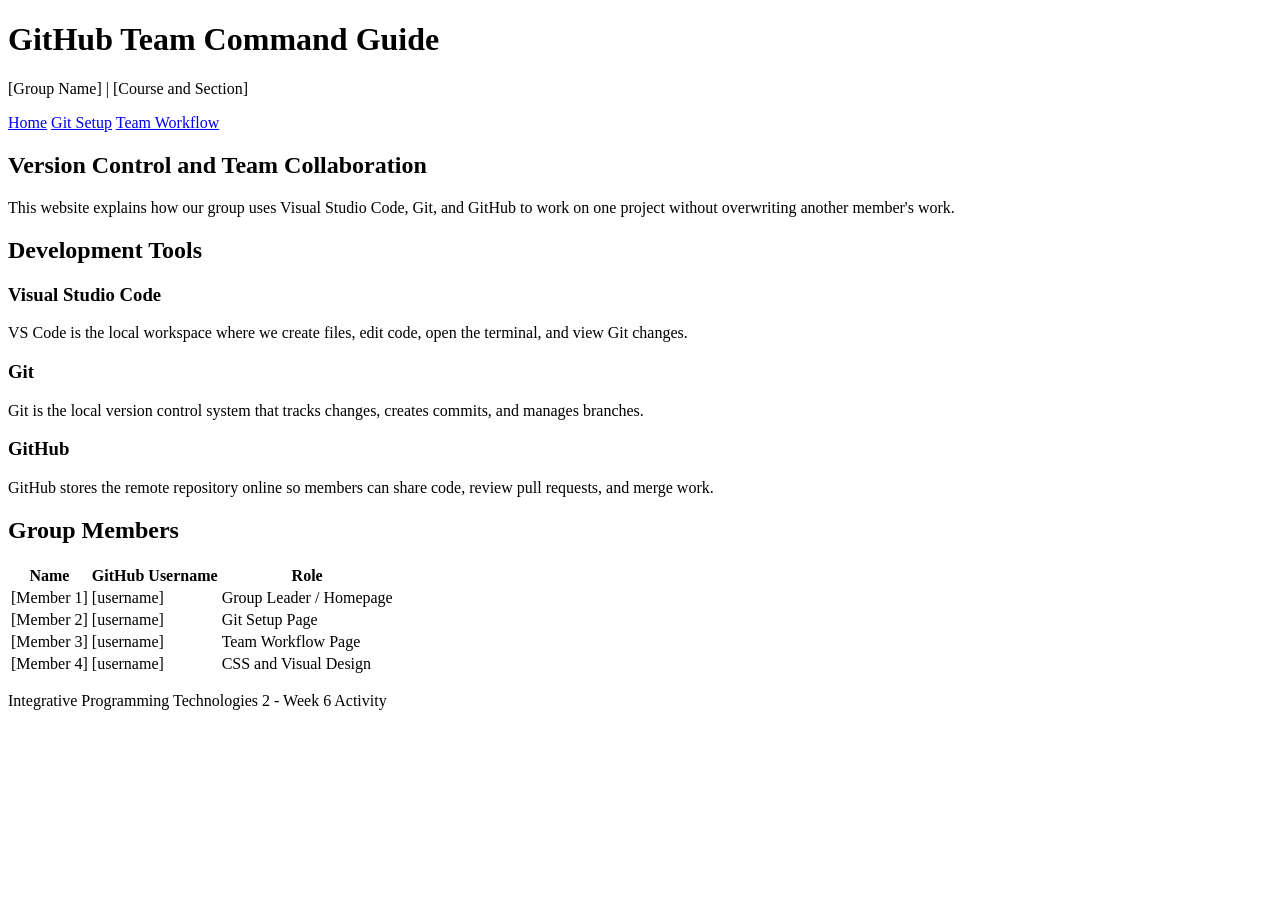
==== Group 6/index.html @ 87258f10 "Add files via upload" ====
<!DOCTYPE html>
<html lang="en">
<head>
    <meta charset="UTF-8">
    <meta name="viewport" content="width=device-width, initial-scale=1.0">
    <title>GitHub Team Command Guide</title>
    <link rel="stylesheet" href="css/style.css">
</head>
<body>
    <header>
        <div class="container">
            <h1>GitHub Team Command Guide</h1>
            <p>[Group Name] | [Course and Section]</p>
            <nav>
                <a href="index.html">Home</a>
                <a href="setup.html">Git Setup</a>
                <a href="workflow.html">Team Workflow</a>
            </nav>
        </div>
    </header>
    <main class="container">
        <section class="hero">
            <h2>Version Control and Team Collaboration</h2>
            <p>This website explains how our group uses Visual Studio Code, 
               Git, and GitHub to work on one project without overwriting 
               another member's work.</p>
        </section>
        <section>
            <h2>Development Tools</h2>
            <div class="card-grid">
                <article class="card">
                    <h3>Visual Studio Code</h3>
                    <p>VS Code is the local workspace where we create files, 
                       edit code, open the terminal, and view Git changes.</p>
                </article>
                <article class="card">
                    <h3>Git</h3>
                    <p>Git is the local version control system that tracks 
                       changes, creates commits, and manages branches.</p>
                </article>
                <article class="card">
                    <h3>GitHub</h3>
                    <p>GitHub stores the remote repository online so members 
                       can share code, review pull requests, and merge work.</p>
                </article>
            </div>
        </section>
        <section>
            <h2>Group Members</h2>
            <div class="table-wrap">
                <table>
                    <thead>
                        <tr><th>Name</th><th>GitHub Username</th><th>Role</th></tr>
                    </thead>
                    <tbody>
                        <tr><td>[Member 1]</td><td>[username]</td><td>Group Leader / Homepage</td></tr>
                        <tr><td>[Member 2]</td><td>[username]</td><td>Git Setup Page</td></tr>
                        <tr><td>[Member 3]</td><td>[username]</td><td>Team Workflow Page</td></tr>
                        <tr><td>[Member 4]</td><td>[username]</td><td>CSS and Visual Design</td></tr>
                    </tbody>
                </table>
            </div>
        </section>
    </main>
    <footer><p>Integrative Programming Technologies 2 - Week 6 Activity</p></footer>
</body>
</html>
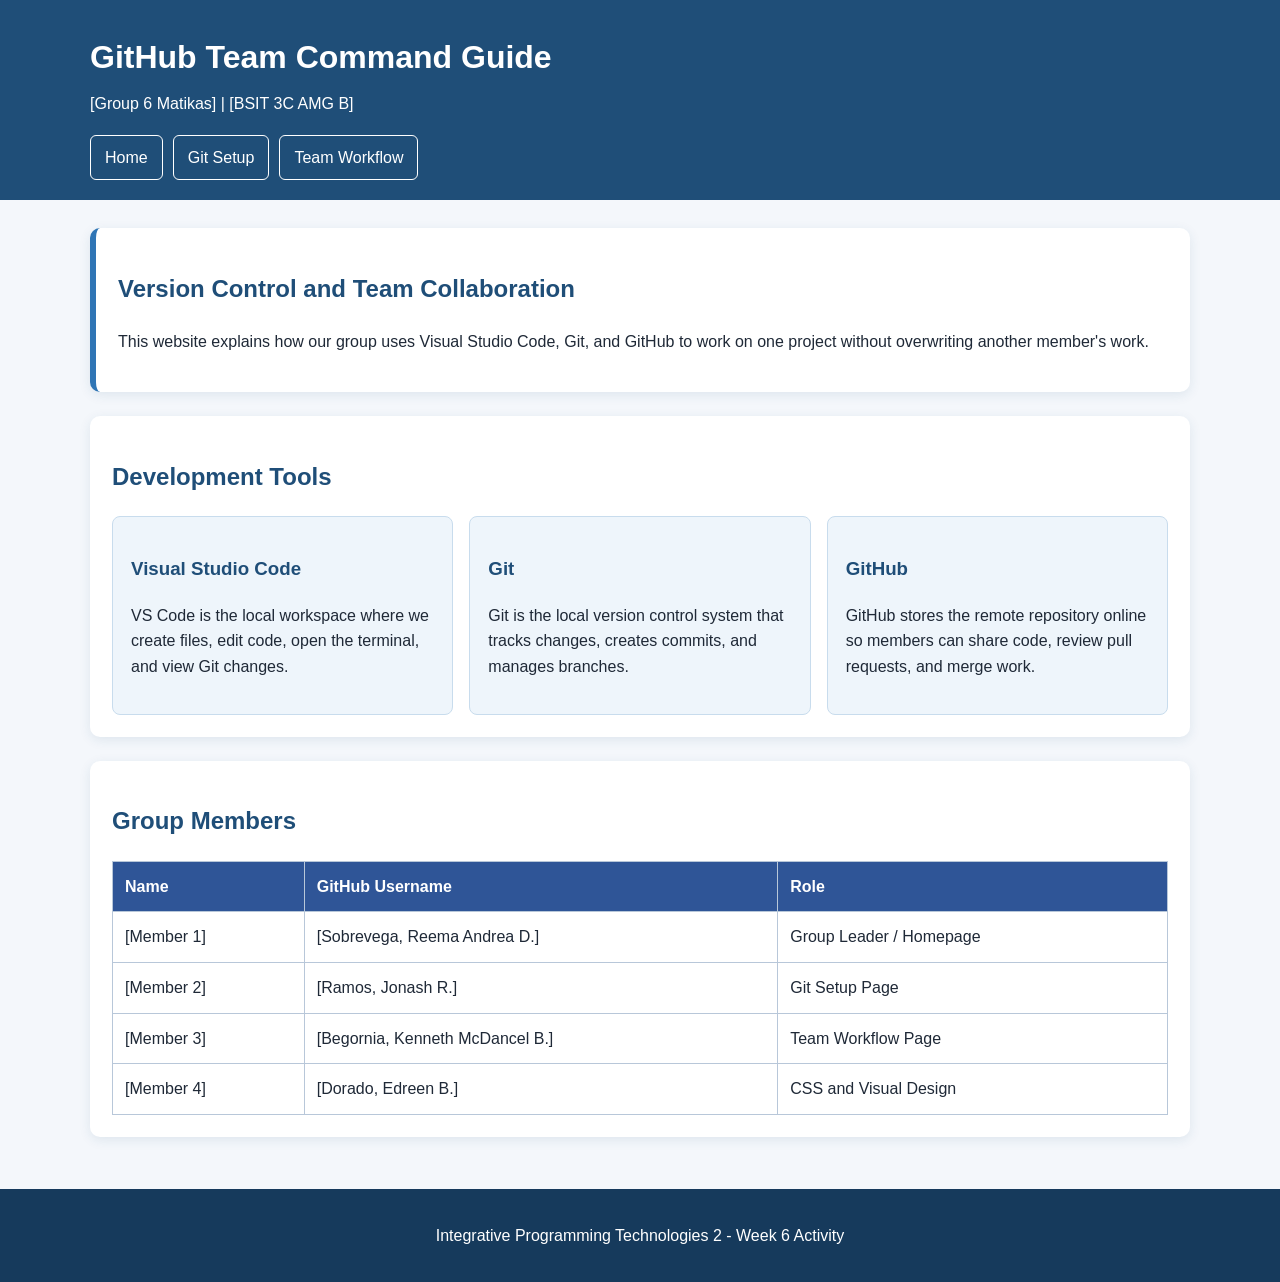
==== commit 7f602d19: "Add assigned changes" ====
--- a/Group 6/index.html
+++ b/Group 6/index.html
@@ -10,7 +10,7 @@
     <header>
         <div class="container">
             <h1>GitHub Team Command Guide</h1>
-            <p>[Group Name] | [Course and Section]</p>
+            <p>[Group 6 Matikas] | [BSIT 3C AMG B]</p>
             <nav>
                 <a href="index.html">Home</a>
                 <a href="setup.html">Git Setup</a>
@@ -53,10 +53,10 @@
                         <tr><th>Name</th><th>GitHub Username</th><th>Role</th></tr>
                     </thead>
                     <tbody>
-                        <tr><td>[Member 1]</td><td>[username]</td><td>Group Leader / Homepage</td></tr>
-                        <tr><td>[Member 2]</td><td>[username]</td><td>Git Setup Page</td></tr>
-                        <tr><td>[Member 3]</td><td>[username]</td><td>Team Workflow Page</td></tr>
-                        <tr><td>[Member 4]</td><td>[username]</td><td>CSS and Visual Design</td></tr>
+                        <tr><td>[Member 1]</td><td>[Sobrevega, Reema Andrea D.]</td><td>Group Leader / Homepage</td></tr>
+                        <tr><td>[Member 2]</td><td>[Ramos, Jonash R.]</td><td>Git Setup Page</td></tr>
+                        <tr><td>[Member 3]</td><td>[Begornia, Kenneth McDancel B.]</td><td>Team Workflow Page</td></tr>
+                        <tr><td>[Member 4]</td><td>[Dorado, Edreen B.]</td><td>CSS and Visual Design</td></tr>
                     </tbody>
                 </table>
             </div>
--- a/Group 6/css/style.css
+++ b/Group 6/css/style.css
@@ -0,0 +1,119 @@
+* {
+    box-sizing: border-box;
+}
+body {
+    margin: 0;
+    font-family: Arial, Helvetica, sans-serif;
+    line-height: 1.6;
+    color: #1f2937;
+    background: #f4f7fb;
+}
+.container {
+    width: min(1100px, 92%);
+    margin: 0 auto;
+}
+header {
+    padding: 32px 0 20px;
+    color: #ffffff;
+    background: #1f4e78;
+}
+header h1,
+header p {
+    margin: 0 0 8px;
+}
+nav {
+    display: flex;
+    flex-wrap: wrap;
+    gap: 10px;
+    margin-top: 18px;
+}
+nav a {
+    padding: 9px 14px;
+    color: #ffffff;
+    text-decoration: none;
+    border: 1px solid #ffffff;
+    border-radius: 6px;
+}
+nav a:hover {
+    color: #1f4e78;
+    background: #ffffff;
+}
+main {
+    padding: 28px 0;
+}
+section {
+    margin-bottom: 24px;
+    padding: 22px;
+    background: #ffffff;
+    border-radius: 10px;
+    box-shadow: 0 3px 12px rgba(31, 78, 120, 0.10);
+}
+h2,
+h3 {
+    color: #1f4e78;
+}
+.hero {
+    border-left: 6px solid #2f75b5;
+}
+.card-grid {
+    display: grid;
+    grid-template-columns: repeat(3, 1fr);
+    gap: 16px;
+}
+.card {
+    padding: 18px;
+    background: #eef5fb;
+    border: 1px solid #c8dced;
+    border-radius: 8px;
+}
+.table-wrap {
+    overflow-x: auto;
+}
+table {
+    width: 100%;
+    border-collapse: collapse;
+}
+th,
+td {
+    padding: 12px;
+    text-align: left;
+    border: 1px solid #b8c7d9;
+}
+th {
+    color: #ffffff;
+    background: #2f5597;
+}
+pre {
+    padding: 14px;
+    overflow-x: auto;
+    color: #f8fafc;
+    background: #111827;
+    border-radius: 6px;
+}
+code {
+    font-family: Consolas, "Courier New", monospace;
+}
+.workflow-steps li {
+    margin-bottom: 16px;
+}
+.note {
+    background: #fff8df;
+    border-left: 6px solid #d6a600;
+}
+footer {
+    padding: 18px;
+    color: #ffffff;
+    text-align: center;
+    background: #163a5c;
+}
+@media (max-width: 750px) {
+    .card-grid {
+        grid-template-columns: 1fr;
+    }
+    nav {
+        flex-direction: column;
+    }
+    nav a {
+        text-align: center;
+    }
+}
